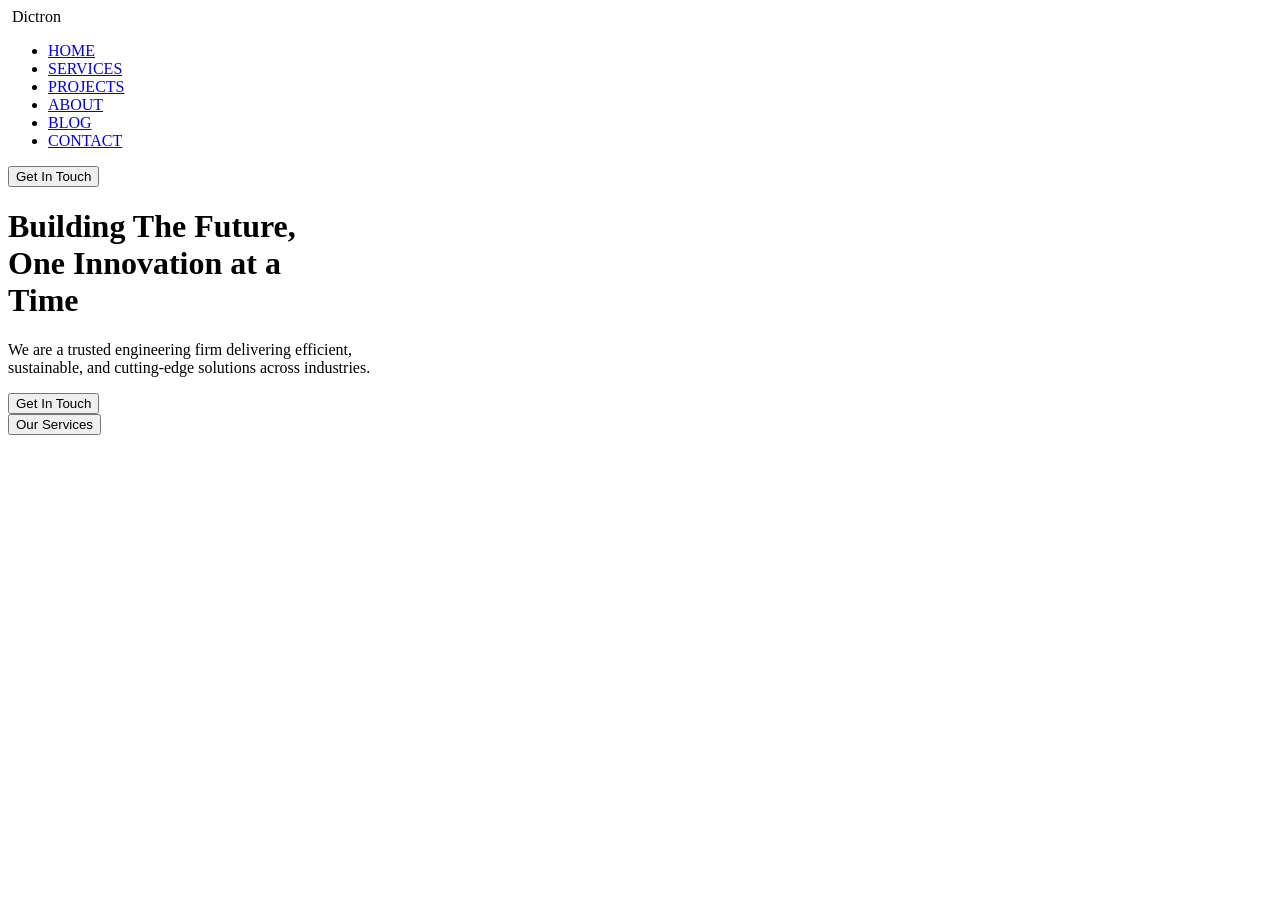
==== home.html @ 35e8b162 "Add files via upload" ====
<!DOCTYPE html>
<html lang="en">
<head>
    <meta charset="UTF-8">
    <meta name="viewport" content="width=device-width, initial-scale=1.0">
    <title>Dictron Constructors</title>
    <link rel="stylesheet" href="style.css">
</head>
<body class="homepage">
    <header>
        <div class="logo">
            <img src="" alt="">
            Dictron
        </div>
        <nav class="navlinks">
            <ul>
                <li><a href="home.html">HOME</a></li>
                <li><a href="services.html">SERVICES</a></li>
                <li><a href="projects.html">PROJECTS</a></li>
                <li><a href="about.html">ABOUT</a></li>
                <li><a href="blog.html">BLOG</a></li>
                <li><a href="contact.html">CONTACT</a></li>
            </ul>
        </nav>
        <button>Get In Touch</button>
    </header>
    <main>
        <h1 class="building">
            Building The Future,
            <br>
            One Innovation at a
            <br>
            Time
        </h1>
        <p class="sustainable">
            We are a trusted engineering firm delivering efficient,
            <br>
            sustainable, and cutting-edge solutions across industries.
        <div class="button">
            <div class="button1">
                <button class="get"> Get In Touch</button>
            </div>
            <div class="button2">
                <button class="our">Our Services</button>
            </div>
        </div>
        </p>
    </main>
</body>

</html>
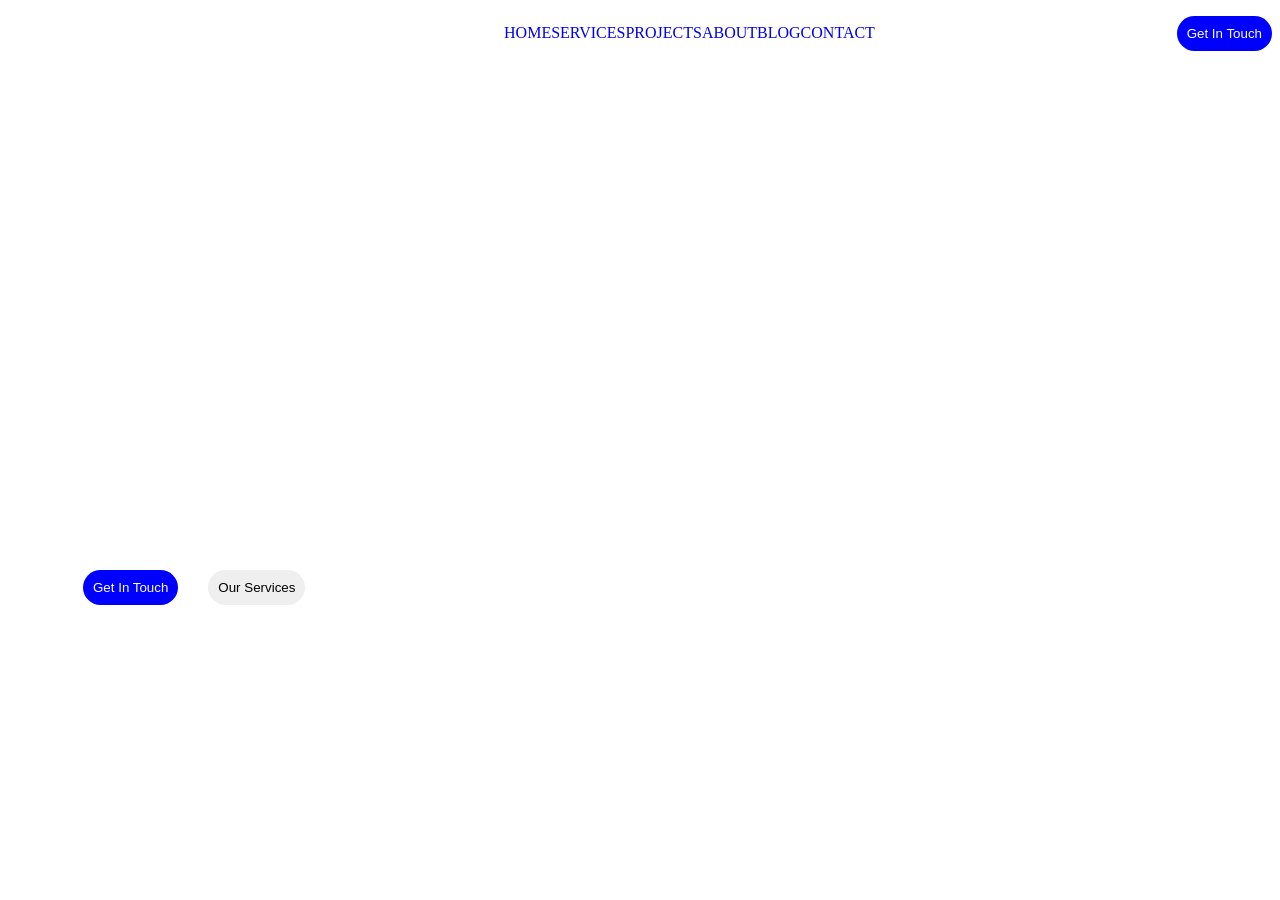
==== commit 95d7b02d: "Fix HTML structure and add homepage div" ====
--- a/home.html
+++ b/home.html
@@ -6,7 +6,9 @@
     <title>Dictron Constructors</title>
     <link rel="stylesheet" href="style.css">
 </head>
-<body class="homepage">
+<body>
+    <!--kingsley's Work-->
+    <div class="homepage">
     <header>
         <div class="logo">
             <img src="" alt="">
@@ -46,6 +48,8 @@
         </div>
         </p>
     </main>
+    </div>
 </body>
 
-</html>+
+</html>
--- a/style.css
+++ b/style.css
@@ -0,0 +1,64 @@
+.homepage {
+    background-image: url(homepageimage.jpg);
+    background-size: cover;
+}
+
+header {
+    display: flex;
+    justify-content: space-between;
+    align-items: center;
+}
+
+ul {
+    display: flex;
+}
+
+li {
+    display: flex;
+}
+
+a {
+    text-decoration: none;
+}
+header button{
+    border-radius: 60px;
+    border: none;
+    padding: 10px;
+    color: white;
+    background-color: blue;
+}
+.building{
+    color: white;
+    padding-top: 100px;
+    padding-left: 60px;
+    font-size:70px;
+}
+.sustainable{
+    color: white;
+    padding-left: 75px;
+    font-size:x-large;
+}
+.button{
+    display: flex;
+    padding-left: 75px;
+}
+main button{
+    border-radius: 60px;
+    padding: 10px;
+    border: none;
+}
+.button1{
+    padding-right: 30px;
+}
+.get{
+    color: white;
+    background-color: blue;
+}
+.our{
+    color:black;
+}
+.logo{
+    padding-left: 75px;
+    color: white;
+    font-size: x-large;
+}
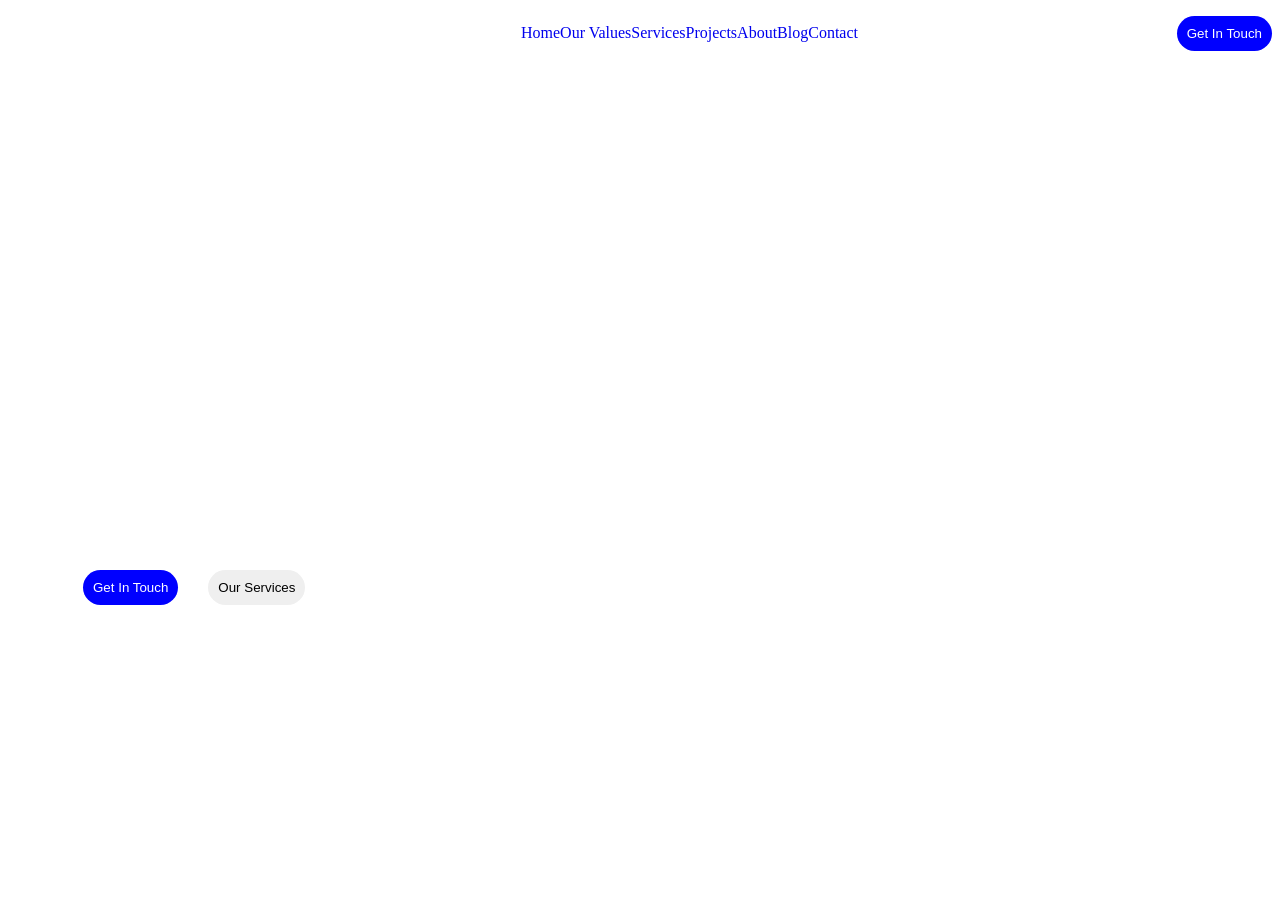
==== commit 0eae567f: "Add files via upload" ====
--- a/home.html
+++ b/home.html
@@ -7,7 +7,7 @@
     <link rel="stylesheet" href="style.css">
 </head>
 <body>
-    <!--kingsley's Work-->
+    <!--kingsley's part-->
     <div class="homepage">
     <header>
         <div class="logo">
@@ -16,12 +16,13 @@
         </div>
         <nav class="navlinks">
             <ul>
-                <li><a href="home.html">HOME</a></li>
-                <li><a href="services.html">SERVICES</a></li>
-                <li><a href="projects.html">PROJECTS</a></li>
-                <li><a href="about.html">ABOUT</a></li>
-                <li><a href="blog.html">BLOG</a></li>
-                <li><a href="contact.html">CONTACT</a></li>
+                <li><a href="home.html">Home</a></li>
+                <li><a href="values.html">Our Values</a></li>
+                <li><a href="services.html">Services</a></li>
+                <li><a href="projects.html">Projects</a></li>
+                <li><a href="about.html">About</a></li>
+                <li><a href="blog.html">Blog</a></li>
+                <li><a href="contact.html">Contact<a></li>
             </ul>
         </nav>
         <button>Get In Touch</button>
@@ -51,5 +52,4 @@
     </div>
 </body>
 
-
-</html>
+</html>
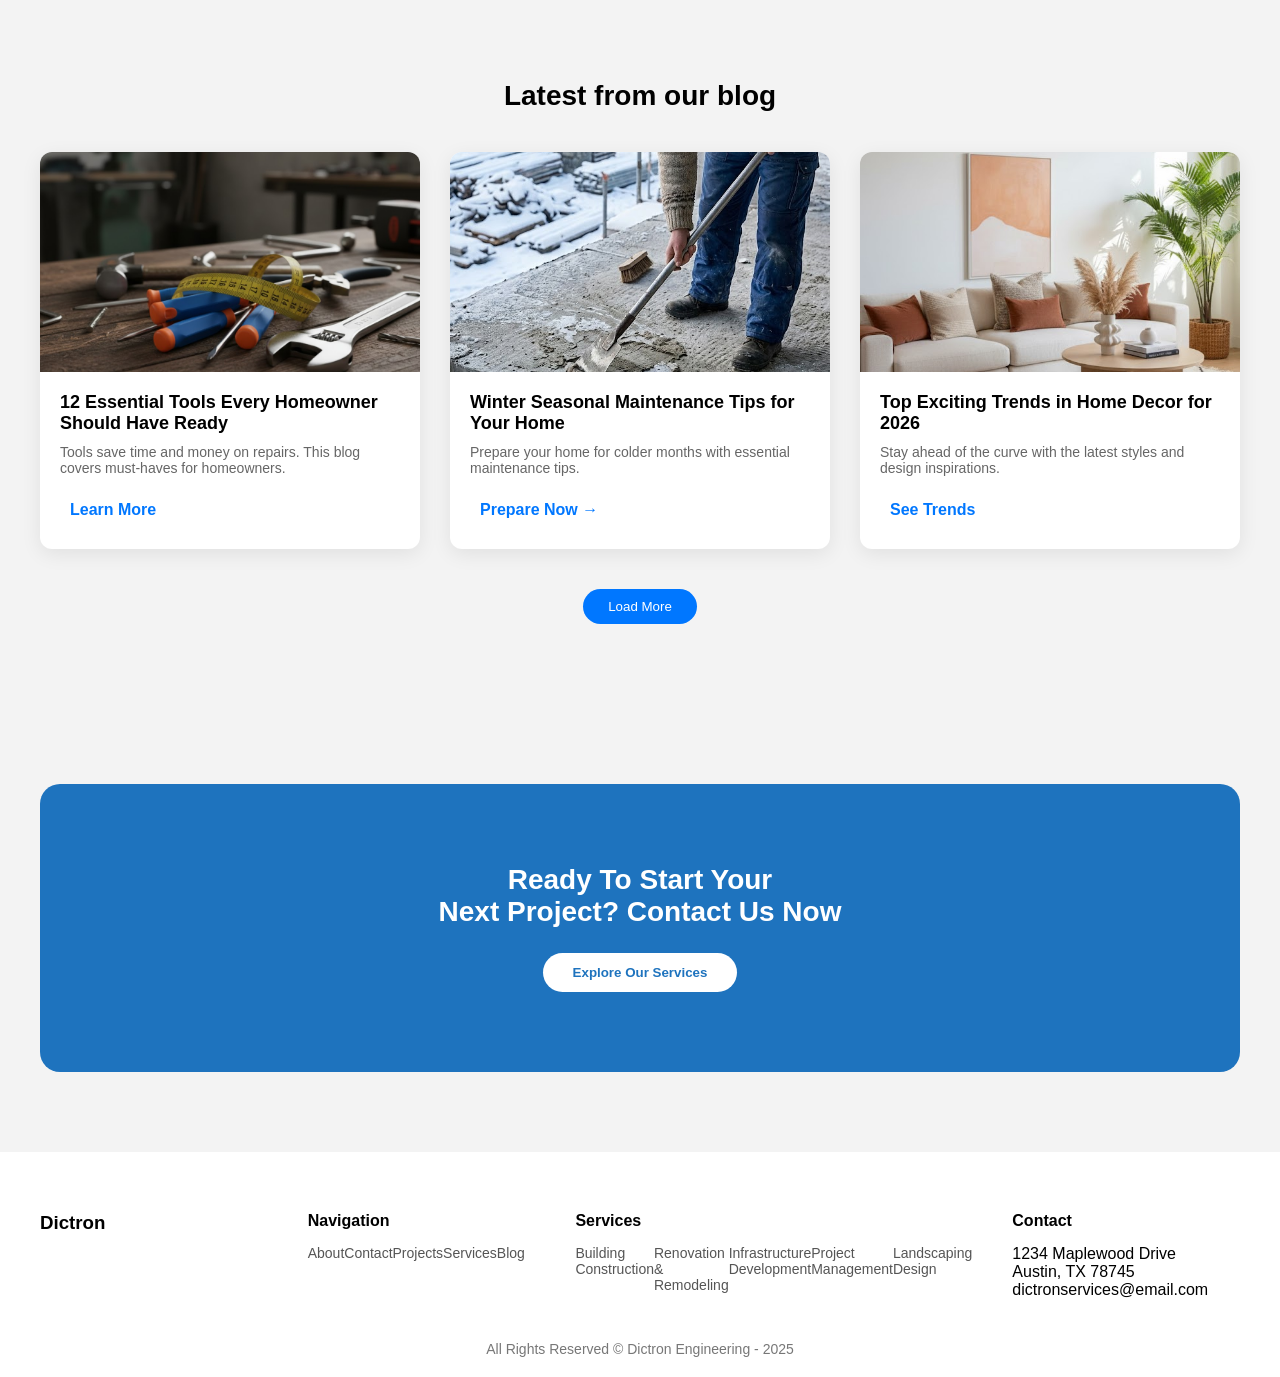
==== commit 091253ef: "ko" ====
--- a/home.html
+++ b/home.html
@@ -1,55 +1,108 @@
 <!DOCTYPE html>
 <html lang="en">
 <head>
-    <meta charset="UTF-8">
-    <meta name="viewport" content="width=device-width, initial-scale=1.0">
-    <title>Dictron Constructors</title>
-    <link rel="stylesheet" href="style.css">
+<meta charset="UTF-8">
+<meta name="viewport" content="width=device-width, initial-scale=1.0">
+<title>Blog & Footer Section</title>
+<link rel="stylesheet" href="style.css">
 </head>
 <body>
-    <!--kingsley's part-->
-    <div class="homepage">
-    <header>
-        <div class="logo">
-            <img src="" alt="">
-            Dictron
-        </div>
-        <nav class="navlinks">
-            <ul>
-                <li><a href="home.html">Home</a></li>
-                <li><a href="values.html">Our Values</a></li>
-                <li><a href="services.html">Services</a></li>
-                <li><a href="projects.html">Projects</a></li>
-                <li><a href="about.html">About</a></li>
-                <li><a href="blog.html">Blog</a></li>
-                <li><a href="contact.html">Contact<a></li>
-            </ul>
-        </nav>
-        <button>Get In Touch</button>
-    </header>
-    <main>
-        <h1 class="building">
-            Building The Future,
-            <br>
-            One Innovation at a
-            <br>
-            Time
-        </h1>
-        <p class="sustainable">
-            We are a trusted engineering firm delivering efficient,
-            <br>
-            sustainable, and cutting-edge solutions across industries.
-        <div class="button">
-            <div class="button1">
-                <button class="get"> Get In Touch</button>
-            </div>
-            <div class="button2">
-                <button class="our">Our Services</button>
-            </div>
-        </div>
-        </p>
-    </main>
+
+<section class="blog-section">
+  <h2>Latest from our blog</h2>
+
+  <div class="blog-container">
+
+    <div class="card">
+      <div class="card-img">
+        <img src="tools.jpg" alt="">
+      </div>
+      <div class="card-content">
+        <h3>12 Essential Tools Every Homeowner Should Have Ready</h3>
+        <p>Tools save time and money on repairs. This blog covers must-haves for homeowners.</p>
+        <a href="#">Learn More </a>
+      </div>
     </div>
+
+    <div class="card">
+      <div class="card-img">
+        <img src="winter.jpg" alt="">
+      </div>
+      <div class="card-content">
+        <h3>Winter Seasonal Maintenance Tips for Your Home</h3>
+        <p>Prepare your home for colder months with essential maintenance tips.</p>
+        <a href="#">Prepare Now →</a>
+      </div>
+    </div>
+
+    <div class="card">
+      <div class="card-img">
+        <img src="decor.jpg" alt="">
+      </div>
+      <div class="card-content">
+        <h3>Top Exciting Trends in Home Decor for 2026</h3>
+        <p>Stay ahead of the curve with the latest styles and design inspirations.</p>
+        <a href="#">See Trends </a>
+      </div>
+    </div>
+
+  </div>
+
+  <button class="load-btn">Load More</button>
+</section>
+
+
+<!-- CTA SECTION -->
+<section class="cta">
+  <div class="cta-content">
+    <h2>Ready To Start Your<br>Next Project? Contact Us Now</h2>
+    <button>Explore Our Services</button>
+  </div>
+</section>
+
+
+<!-- FOOTER -->
+<footer>
+  <div class="footer-container">
+
+    <div class="footer-logo">
+      <h3>Dictron</h3>
+    </div>
+
+    <div class="footer-col">
+      <h4>Navigation</h4>
+      <ul>
+        <li>About</li>
+        <li>Contact</li>
+        <li>Projects</li>
+        <li>Services</li>
+        <li>Blog</li>
+      </ul>
+    </div>
+
+    <div class="footer-col">
+      <h4>Services</h4>
+      <ul>
+        <li>Building Construction</li>
+        <li>Renovation & Remodeling</li>
+        <li>Infrastructure Development</li>
+        <li>Project Management</li>
+        <li>Landscaping Design</li>
+      </ul>
+    </div>
+
+    <div class="footer-col">
+      <h4>Contact</h4>
+      <p>1234 Maplewood Drive<br>Austin, TX 78745</p>
+      <p>dictronservices@email.com</p>
+    </div>
+
+  </div>
+
+  <div class="footer-bottom">
+    <p>All Rights Reserved © Dictron Engineering - 2025</p>
+  </div>
+</footer>
+
 </body>
-
 </html>
--- a/style.css
+++ b/style.css
@@ -1,5 +1,5 @@
 .homepage {
-    background-image: url(homepageimage.jpg);
+    background-image: url(back.jpg);
     background-size: cover;
 }
 
@@ -19,6 +19,15 @@
 
 a {
     text-decoration: none;
+    display: flex;
+padding: 10px;
+color: white;
+}
+a:hover{
+    color: black;
+    transform: translateX(8px);
+    transform: translateY(-8px);
+    transition: 0.5s;
 }
 header button{
     border-radius: 60px;
@@ -27,11 +36,18 @@
     color: white;
     background-color: blue;
 }
+header button:hover{
+      background-color:darkblue;
+    transform: translateX(-10px);
+    transform: translateY(-10px);
+    box-shadow:lightblue 3px 3px;
+    transition: 0.5s
+}
 .building{
     color: white;
     padding-top: 100px;
     padding-left: 60px;
-    font-size:70px;
+    font-size:60px;
 }
 .sustainable{
     color: white;
@@ -42,6 +58,12 @@
     display: flex;
     padding-left: 75px;
 }
+.button :hover{
+    transform: translateX(4px);
+    transform: translateY(-4px);
+    color: lightblue;
+    transition: 0.5s;
+}
 main button{
     border-radius: 60px;
     padding: 10px;
@@ -61,4 +83,263 @@
     padding-left: 75px;
     color: white;
     font-size: x-large;
+}
+.hhh{
+    display: flex;
+    justify-content: space-around; 
+    gap: 1em;
+    padding:20px;
+}
+.reliability{
+    border:none;
+    background-color:grey;
+    border-radius: 10px;
+    padding: 10px;
+}
+.quality{
+    border:none;
+    background-color:grey;
+    border-radius: 10px;
+    padding: 10px; 
+}
+.fair{
+  border:none;
+    background-color:grey;
+    border-radius: 10px;
+    padding: 10px   
+}
+.value-page{
+    background-color: rgb(189, 189, 175);
+}
+.middle{
+    display: flex;
+    gap: 30px;
+}
+.twoguys img{
+    border-radius: 29px;
+    height:50%;
+    width: 100%;
+}
+.end{
+    display: flex;
+    justify-content: space-around;
+    margin-top: -450px;
+}
+.statistics{
+    display: flex;
+    justify-content: space-between;
+gap: 1em;
+}
+.s1{
+   border:none;
+    background-color:grey;
+    border-radius: 10px;
+    padding: 10px; 
+    height: 60%; 
+}
+.s2{
+   border:none;
+    background-color:grey;
+    border-radius: 10px;
+    padding: 10px;
+    height: 60%;  
+}
+.s3{
+    border:none;
+    background-color:grey;
+    border-radius: 10px;
+    padding: 10px; 
+    height: 60%; 
+}
+.middle button{
+    border-radius: 60px;
+    padding: 10px;
+    width: 150px;
+    border: none;
+    margin-top: 50px;
+    background-color: blue;
+    font-weight: 900;
+
+}
+.middle button:hover{
+    background-color:darkblue;
+    transform: translateX(-10px);
+    transform: translateY(-10px);
+    box-shadow:lightblue 3px 3px;
+    transition: 0.5s;
+}
+
+* {
+  margin: 0;
+  padding: 0;
+  box-sizing: border-box;
+  font-family: sans-serif;
+}
+
+body {
+  background: #f3f3f3;
+}
+
+/* blog */
+.blog-section {
+  padding: 80px 20px;
+  text-align: center;
+}
+
+.blog-section h2 {
+  font-size: 28px;
+  margin-bottom: 40px;
+}
+
+.blog-container {
+  display: grid;
+  grid-template-columns: repeat(3, 1fr);
+  gap: 30px;
+  max-width: 1200px;
+  margin: auto;
+}
+
+.card {
+  background: white;
+  border-radius: 12px;
+  overflow: hidden;
+  box-shadow: 0 5px 20px rgba(0,0,0,0.08);
+  transition: 0.3s;
+}
+
+.card:hover {
+  transform: translateY(-5px);
+}
+
+.card-img {
+  width: 100%;
+  height: 220px;
+  overflow: hidden;
+}
+
+.card-img img {
+  width: 100%;
+  height: 100%;
+  object-fit: cover;   
+  display: block;
+}
+
+.card-content {
+  padding: 20px;
+  text-align: left;
+}
+
+.card-content h3 {
+  font-size: 18px;
+  margin-bottom: 10px;
+}
+
+.card-content p {
+  font-size: 14px;
+  margin-bottom: 15px;
+  color: #666;
+}
+
+.card-content a {
+  text-decoration: none;
+  font-weight: bold;
+  color: #0077ff;
+}
+
+.load-btn {
+  margin-top: 40px;
+  padding: 10px 25px;
+  border-radius: 20px;
+  border: none;
+  background: #0077ff;
+  color: white;
+  cursor: pointer;
+}
+
+/* cta */
+.cta {
+  margin: 80px auto;
+  max-width: 1200px;
+  background: #1e73be;
+  border-radius: 20px;
+  padding: 80px 20px;
+  text-align: center;
+  color: white;
+}
+
+.cta h2 {
+  font-size: 28px;
+  margin-bottom: 25px;
+}
+
+.cta button {
+  padding: 12px 30px;
+  border-radius: 25px;
+  border: none;
+  background: white;
+  color: #1e73be;
+  font-weight: bold;
+  cursor: pointer;
+}
+
+/* FOOTER */
+footer {
+  background: #fff;
+  padding: 60px 20px 20px;
+}
+
+.footer-container {
+  display: grid;
+  grid-template-columns: repeat(4, 1fr);
+  max-width: 1200px;
+  margin: auto;
+  gap: 40px;
+}
+
+.footer-col h4 {
+  margin-bottom: 15px;
+}
+
+.footer-col ul {
+  list-style: none;
+}
+
+.footer-col ul li {
+  margin-bottom: 8px;
+  color: #555;
+  font-size: 14px;
+}
+
+.footer-bottom {
+  text-align: center;
+  margin-top: 40px;
+  font-size: 14px;
+  color: #777;
+}
+
+/* response */
+
+@media (max-width: 1024px) {
+  .blog-container {
+    grid-template-columns: repeat(2, 1fr);
+  }
+
+  .footer-container {
+    grid-template-columns: repeat(2, 1fr);
+  }
+}
+
+@media (max-width: 768px) {
+  .blog-container {
+    grid-template-columns: 1fr;
+  }
+
+  .footer-container {
+    grid-template-columns: 1fr;
+    text-align: center;
+  }
+
+  .cta h2 {
+    font-size: 22px;
+  }
 }
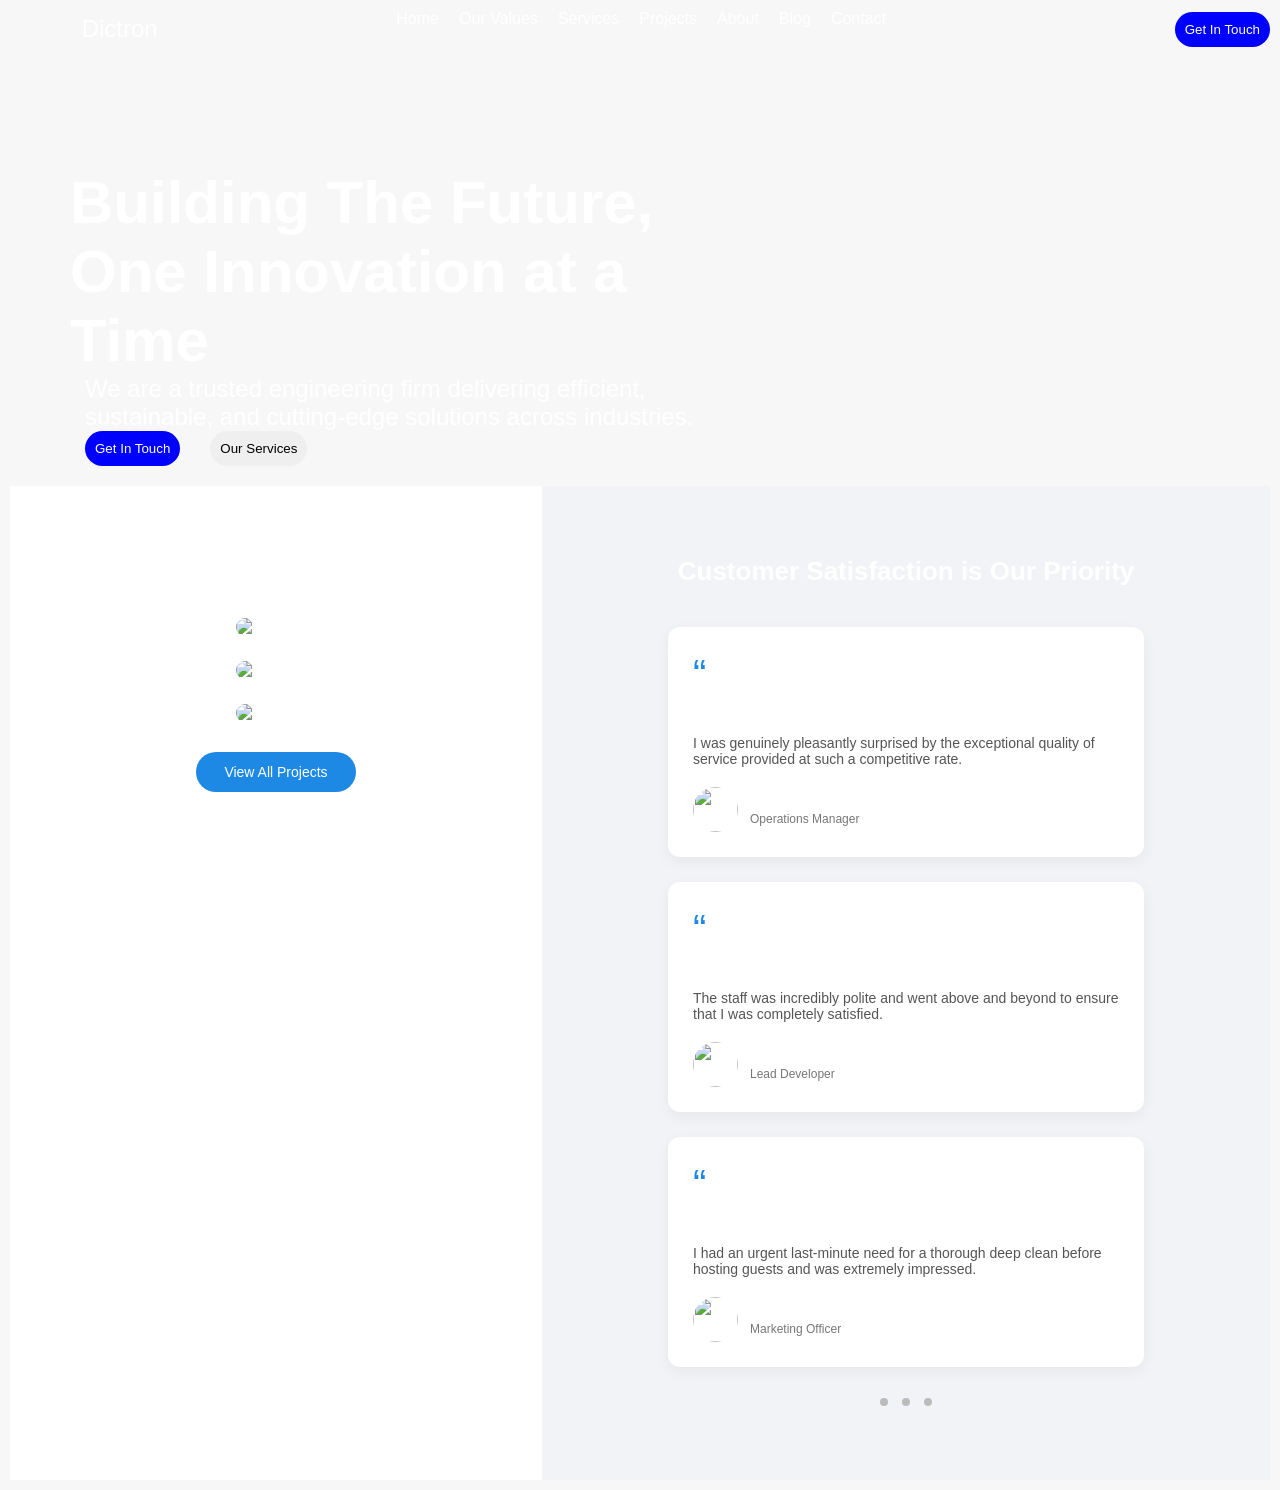
==== commit 6016cd25: "First commit" ====
--- a/home.html
+++ b/home.html
@@ -1,108 +1,149 @@
 <!DOCTYPE html>
 <html lang="en">
 <head>
-<meta charset="UTF-8">
-<meta name="viewport" content="width=device-width, initial-scale=1.0">
-<title>Blog & Footer Section</title>
-<link rel="stylesheet" href="style.css">
+    <meta charset="UTF-8">
+    <meta name="viewport" content="width=device-width, initial-scale=1.0">
+    <title>Dictron Constructors</title>
+    <link rel="stylesheet" href="style.css">
+</head>
+<body>
+    <!--kingsley's part-->
+    <div class="homepage">
+    <header>
+        <div class="logo">
+            <img src="" alt="">
+            Dictron
+        </div>
+        <nav class="navlinks">
+            <ul>
+                <li><a href="home.html">Home</a></li>
+                <li><a href="values.html">Our Values</a></li>
+                <li><a href="services.html">Services</a></li>
+                <li><a href="projects.html">Projects</a></li>
+                <li><a href="about.html">About</a></li>
+                <li><a href="blog.html">Blog</a></li>
+                <li><a href="contact.html">Contact<a></li>
+            </ul>
+        </nav>
+        <button>Get In Touch</button>
+    </header>
+    <main>
+        <h1 class="building">
+            Building The Future,
+            <br>
+            One Innovation at a
+            <br>
+            Time
+        </h1>
+        <p class="sustainable">
+            We are a trusted engineering firm delivering efficient,
+            <br>
+            sustainable, and cutting-edge solutions across industries.
+        <div class="button">
+            <div class="button1">
+                <button class="get"> Get In Touch</button>
+            </div>
+            <div class="button2">
+                <button class="our">Our Services</button>
+            </div>
+        </div>
+        </p>
+    </main>
+    </div>
+    <!DOCTYPE html>
+<html lang="en">
+<head>
+  <meta charset="UTF-8" />
+  <meta name="viewport" content="width=device-width, initial-scale=1.0" />
+  <title>Project Portfolio</title>
+  <link rel="stylesheet" href="style.css" />
 </head>
 <body>
 
-<section class="blog-section">
-  <h2>Latest from our blog</h2>
+  <!-- Portfolio Section -->
+  <section class="portfolio">
+    <h2>Our Project Portfolio</h2>
 
-  <div class="blog-container">
+    <div class="portfolio-grid">
+      <div class="project-card">
+        <img src="https://images.unsplash.com/photo-1502005229762-cf1b2da7c5d6" alt="Project 1">
+      </div>
 
-    <div class="card">
-      <div class="card-img">
-        <img src="tools.jpg" alt="">
+      <div class="project-card">
+        <img src="https://images.unsplash.com/photo-1494526585095-c41746248156" alt="Project 2">
       </div>
-      <div class="card-content">
-        <h3>12 Essential Tools Every Homeowner Should Have Ready</h3>
-        <p>Tools save time and money on repairs. This blog covers must-haves for homeowners.</p>
-        <a href="#">Learn More </a>
+
+      <div class="project-card">
+        <img src="https://images.unsplash.com/photo-1501594907352-04cda38ebc29" alt="Project 3">
       </div>
     </div>
 
-    <div class="card">
-      <div class="card-img">
-        <img src="winter.jpg" alt="">
+    <div class="center-btn">
+      <button class="btn">View All Projects</button>
+    </div>
+  </section>
+
+
+  <!-- Testimonial Section -->
+  <section class="testimonials">
+    <h2>Customer Satisfaction is Our Priority</h2>
+
+    <div class="testimonial-grid">
+
+      <div class="testimonial-card">
+        <div class="quote">“</div>
+        <h4>Great value for money!</h4>
+        <p>I was genuinely pleasantly surprised by the exceptional quality of service provided at such a competitive rate.</p>
+
+        <div class="client">
+          <img src="https://randomuser.me/api/portraits/women/44.jpg" alt="">
+          <div>
+            <strong>Slinky Trevor</strong>
+            <span>Operations Manager</span>
+          </div>
+        </div>
       </div>
-      <div class="card-content">
-        <h3>Winter Seasonal Maintenance Tips for Your Home</h3>
-        <p>Prepare your home for colder months with essential maintenance tips.</p>
-        <a href="#">Prepare Now →</a>
+
+      <div class="testimonial-card">
+        <div class="quote">“</div>
+        <h4>Reliable and efficient!</h4>
+        <p>The staff was incredibly polite and went above and beyond to ensure that I was completely satisfied.</p>
+
+        <div class="client">
+          <img src="https://randomuser.me/api/portraits/men/32.jpg" alt="">
+          <div>
+            <strong>Adriano Wafula</strong>
+            <span>Lead Developer</span>
+          </div>
+        </div>
       </div>
+
+      <div class="testimonial-card">
+        <div class="quote">“</div>
+        <h4>Exceptional customer service!</h4>
+        <p>I had an urgent last-minute need for a thorough deep clean before hosting guests and was extremely impressed.</p>
+
+        <div class="client">
+          <img src="https://randomuser.me/api/portraits/women/68.jpg" alt="">
+          <div>
+            <strong>Isaiah Mwathime</strong>
+            <span>Marketing Officer</span>
+          </div>
+        </div>
+      </div>
+
     </div>
 
-    <div class="card">
-      <div class="card-img">
-        <img src="decor.jpg" alt="">
-      </div>
-      <div class="card-content">
-        <h3>Top Exciting Trends in Home Decor for 2026</h3>
-        <p>Stay ahead of the curve with the latest styles and design inspirations.</p>
-        <a href="#">See Trends </a>
-      </div>
+    <div class="dots">
+      <span></span>
+      <span></span>
+      <span></span>
     </div>
 
-  </div>
-
-  <button class="load-btn">Load More</button>
-</section>
-
-
-<!-- CTA SECTION -->
-<section class="cta">
-  <div class="cta-content">
-    <h2>Ready To Start Your<br>Next Project? Contact Us Now</h2>
-    <button>Explore Our Services</button>
-  </div>
-</section>
-
-
-<!-- FOOTER -->
-<footer>
-  <div class="footer-container">
-
-    <div class="footer-logo">
-      <h3>Dictron</h3>
-    </div>
-
-    <div class="footer-col">
-      <h4>Navigation</h4>
-      <ul>
-        <li>About</li>
-        <li>Contact</li>
-        <li>Projects</li>
-        <li>Services</li>
-        <li>Blog</li>
-      </ul>
-    </div>
-
-    <div class="footer-col">
-      <h4>Services</h4>
-      <ul>
-        <li>Building Construction</li>
-        <li>Renovation & Remodeling</li>
-        <li>Infrastructure Development</li>
-        <li>Project Management</li>
-        <li>Landscaping Design</li>
-      </ul>
-    </div>
-
-    <div class="footer-col">
-      <h4>Contact</h4>
-      <p>1234 Maplewood Drive<br>Austin, TX 78745</p>
-      <p>dictronservices@email.com</p>
-    </div>
-
-  </div>
-
-  <div class="footer-bottom">
-    <p>All Rights Reserved © Dictron Engineering - 2025</p>
-  </div>
-</footer>
+  </section>
 
 </body>
+</html>
+</body>
+
 </html>
--- a/style.css
+++ b/style.css
@@ -168,178 +168,141 @@
     box-shadow:lightblue 3px 3px;
     transition: 0.5s;
 }
-
 * {
   margin: 0;
   padding: 0;
   box-sizing: border-box;
-  font-family: sans-serif;
+  font-family: "Segoe UI", sans-serif;
 }
 
 body {
-  background: #f3f3f3;
-}
-
-/* blog */
-.blog-section {
-  padding: 80px 20px;
+  background: #f7f7f7;
+  color: #222;
+}
+
+.portfolio {
   text-align: center;
-}
-
-.blog-section h2 {
+  padding: 60px 10%;
+  background: #ffffff;
+}
+
+.portfolio h2 {
   font-size: 28px;
   margin-bottom: 40px;
 }
-
-.blog-container {
+.project-card img {
+  width: 100%;
+  border-radius: 12px;
+  height: 250px;
+  object-fit: cover;
+  transition: transform 0.4s ease;
+}
+.portfolio-grid {
   display: grid;
-  grid-template-columns: repeat(3, 1fr);
-  gap: 30px;
-  max-width: 1200px;
-  margin: auto;
-}
-
-.card {
+  grid-template-columns: repeat(auto-fit, minmax(280px, 1fr));
+  gap: 25px;
+}
+
+
+
+.project-card img:hover {
+  transform: scale(1.05);
+}
+
+.center-btn {
+  margin-top: 30px;
+}
+
+
+
+.btn:hover {
+  background: #1565c0;
+}
+
+
+.testimonials {
+  background: #f1f3f6;
+  padding: 70px 10%;
+  text-align: center;
+}
+.btn {
+  padding: 12px 28px;
+  border: none;
+  background: #1e88e5;
+  color: white;
+  border-radius: 25px;
+  cursor: pointer;
+  font-size: 14px;
+  transition: 0.3s ease;
+}
+.testimonials h2 {
+  font-size: 26px;
+  margin-bottom: 40px;
+}
+
+.testimonial-grid {
+  display: grid;
+  grid-template-columns: repeat(auto-fit, minmax(280px, 1fr));
+  gap: 25px;
+}
+
+
+
+.testimonial-card:hover {
+  transform: translateY(-5px);
+}
+
+.quote {
+  font-size: 40px;
+  color: #1e88e5;
+  margin-bottom: 10px;
+}
+.testimonial-card {
   background: white;
+  padding: 25px;
   border-radius: 12px;
-  overflow: hidden;
-  box-shadow: 0 5px 20px rgba(0,0,0,0.08);
-  transition: 0.3s;
-}
-
-.card:hover {
-  transform: translateY(-5px);
-}
-
-.card-img {
-  width: 100%;
-  height: 220px;
-  overflow: hidden;
-}
-
-.card-img img {
-  width: 100%;
-  height: 100%;
-  object-fit: cover;   
+  text-align: left;
+  box-shadow: 0 5px 15px rgba(0,0,0,0.05);
+  transition: 0.3s ease;
+}
+.testimonial-card h4 {
+  margin-bottom: 10px;
+}
+
+.testimonial-card p {
+  font-size: 14px;
+  color: #555;
+  margin-bottom: 20px;
+}
+
+.client {
+  display: flex;
+  align-items: center;
+  gap: 12px;
+}
+
+
+
+.client span {
+  font-size: 12px;
+  color: #777;
   display: block;
 }
-
-.card-content {
-  padding: 20px;
-  text-align: left;
-}
-
-.card-content h3 {
-  font-size: 18px;
-  margin-bottom: 10px;
-}
-
-.card-content p {
-  font-size: 14px;
-  margin-bottom: 15px;
-  color: #666;
-}
-
-.card-content a {
-  text-decoration: none;
-  font-weight: bold;
-  color: #0077ff;
-}
-
-.load-btn {
-  margin-top: 40px;
-  padding: 10px 25px;
-  border-radius: 20px;
-  border: none;
-  background: #0077ff;
-  color: white;
-  cursor: pointer;
-}
-
-/* cta */
-.cta {
-  margin: 80px auto;
-  max-width: 1200px;
-  background: #1e73be;
-  border-radius: 20px;
-  padding: 80px 20px;
-  text-align: center;
-  color: white;
-}
-
-.cta h2 {
-  font-size: 28px;
-  margin-bottom: 25px;
-}
-
-.cta button {
-  padding: 12px 30px;
-  border-radius: 25px;
-  border: none;
-  background: white;
-  color: #1e73be;
-  font-weight: bold;
-  cursor: pointer;
-}
-
-/* FOOTER */
-footer {
-  background: #fff;
-  padding: 60px 20px 20px;
-}
-
-.footer-container {
-  display: grid;
-  grid-template-columns: repeat(4, 1fr);
-  max-width: 1200px;
-  margin: auto;
-  gap: 40px;
-}
-
-.footer-col h4 {
-  margin-bottom: 15px;
-}
-
-.footer-col ul {
-  list-style: none;
-}
-
-.footer-col ul li {
-  margin-bottom: 8px;
-  color: #555;
-  font-size: 14px;
-}
-
-.footer-bottom {
-  text-align: center;
-  margin-top: 40px;
-  font-size: 14px;
-  color: #777;
-}
-
-/* response */
-
-@media (max-width: 1024px) {
-  .blog-container {
-    grid-template-columns: repeat(2, 1fr);
-  }
-
-  .footer-container {
-    grid-template-columns: repeat(2, 1fr);
-  }
-}
-
-@media (max-width: 768px) {
-  .blog-container {
-    grid-template-columns: 1fr;
-  }
-
-  .footer-container {
-    grid-template-columns: 1fr;
-    text-align: center;
-  }
-
-  .cta h2 {
-    font-size: 22px;
-  }
+.client img {
+  width: 45px;
+  height: 45px;
+  border-radius: 50%;
+  object-fit: cover;
+}
+.dots {
+  margin-top: 25px;
+}
+
+.dots span {
+  display: inline-block;
+  width: 8px;
+  height: 8px;
+  background: #bbb;
+  border-radius: 50%;
+  margin: 0 5px;
 }
--- a/style.css
+++ b/style.css
@@ -168,178 +168,141 @@
     box-shadow:lightblue 3px 3px;
     transition: 0.5s;
 }
-
 * {
   margin: 0;
   padding: 0;
   box-sizing: border-box;
-  font-family: sans-serif;
+  font-family: "Segoe UI", sans-serif;
 }
 
 body {
-  background: #f3f3f3;
-}
-
-/* blog */
-.blog-section {
-  padding: 80px 20px;
+  background: #f7f7f7;
+  color: #222;
+}
+
+.portfolio {
   text-align: center;
-}
-
-.blog-section h2 {
+  padding: 60px 10%;
+  background: #ffffff;
+}
+
+.portfolio h2 {
   font-size: 28px;
   margin-bottom: 40px;
 }
-
-.blog-container {
+.project-card img {
+  width: 100%;
+  border-radius: 12px;
+  height: 250px;
+  object-fit: cover;
+  transition: transform 0.4s ease;
+}
+.portfolio-grid {
   display: grid;
-  grid-template-columns: repeat(3, 1fr);
-  gap: 30px;
-  max-width: 1200px;
-  margin: auto;
-}
-
-.card {
+  grid-template-columns: repeat(auto-fit, minmax(280px, 1fr));
+  gap: 25px;
+}
+
+
+
+.project-card img:hover {
+  transform: scale(1.05);
+}
+
+.center-btn {
+  margin-top: 30px;
+}
+
+
+
+.btn:hover {
+  background: #1565c0;
+}
+
+
+.testimonials {
+  background: #f1f3f6;
+  padding: 70px 10%;
+  text-align: center;
+}
+.btn {
+  padding: 12px 28px;
+  border: none;
+  background: #1e88e5;
+  color: white;
+  border-radius: 25px;
+  cursor: pointer;
+  font-size: 14px;
+  transition: 0.3s ease;
+}
+.testimonials h2 {
+  font-size: 26px;
+  margin-bottom: 40px;
+}
+
+.testimonial-grid {
+  display: grid;
+  grid-template-columns: repeat(auto-fit, minmax(280px, 1fr));
+  gap: 25px;
+}
+
+
+
+.testimonial-card:hover {
+  transform: translateY(-5px);
+}
+
+.quote {
+  font-size: 40px;
+  color: #1e88e5;
+  margin-bottom: 10px;
+}
+.testimonial-card {
   background: white;
+  padding: 25px;
   border-radius: 12px;
-  overflow: hidden;
-  box-shadow: 0 5px 20px rgba(0,0,0,0.08);
-  transition: 0.3s;
-}
-
-.card:hover {
-  transform: translateY(-5px);
-}
-
-.card-img {
-  width: 100%;
-  height: 220px;
-  overflow: hidden;
-}
-
-.card-img img {
-  width: 100%;
-  height: 100%;
-  object-fit: cover;   
+  text-align: left;
+  box-shadow: 0 5px 15px rgba(0,0,0,0.05);
+  transition: 0.3s ease;
+}
+.testimonial-card h4 {
+  margin-bottom: 10px;
+}
+
+.testimonial-card p {
+  font-size: 14px;
+  color: #555;
+  margin-bottom: 20px;
+}
+
+.client {
+  display: flex;
+  align-items: center;
+  gap: 12px;
+}
+
+
+
+.client span {
+  font-size: 12px;
+  color: #777;
   display: block;
 }
-
-.card-content {
-  padding: 20px;
-  text-align: left;
-}
-
-.card-content h3 {
-  font-size: 18px;
-  margin-bottom: 10px;
-}
-
-.card-content p {
-  font-size: 14px;
-  margin-bottom: 15px;
-  color: #666;
-}
-
-.card-content a {
-  text-decoration: none;
-  font-weight: bold;
-  color: #0077ff;
-}
-
-.load-btn {
-  margin-top: 40px;
-  padding: 10px 25px;
-  border-radius: 20px;
-  border: none;
-  background: #0077ff;
-  color: white;
-  cursor: pointer;
-}
-
-/* cta */
-.cta {
-  margin: 80px auto;
-  max-width: 1200px;
-  background: #1e73be;
-  border-radius: 20px;
-  padding: 80px 20px;
-  text-align: center;
-  color: white;
-}
-
-.cta h2 {
-  font-size: 28px;
-  margin-bottom: 25px;
-}
-
-.cta button {
-  padding: 12px 30px;
-  border-radius: 25px;
-  border: none;
-  background: white;
-  color: #1e73be;
-  font-weight: bold;
-  cursor: pointer;
-}
-
-/* FOOTER */
-footer {
-  background: #fff;
-  padding: 60px 20px 20px;
-}
-
-.footer-container {
-  display: grid;
-  grid-template-columns: repeat(4, 1fr);
-  max-width: 1200px;
-  margin: auto;
-  gap: 40px;
-}
-
-.footer-col h4 {
-  margin-bottom: 15px;
-}
-
-.footer-col ul {
-  list-style: none;
-}
-
-.footer-col ul li {
-  margin-bottom: 8px;
-  color: #555;
-  font-size: 14px;
-}
-
-.footer-bottom {
-  text-align: center;
-  margin-top: 40px;
-  font-size: 14px;
-  color: #777;
-}
-
-/* response */
-
-@media (max-width: 1024px) {
-  .blog-container {
-    grid-template-columns: repeat(2, 1fr);
-  }
-
-  .footer-container {
-    grid-template-columns: repeat(2, 1fr);
-  }
-}
-
-@media (max-width: 768px) {
-  .blog-container {
-    grid-template-columns: 1fr;
-  }
-
-  .footer-container {
-    grid-template-columns: 1fr;
-    text-align: center;
-  }
-
-  .cta h2 {
-    font-size: 22px;
-  }
+.client img {
+  width: 45px;
+  height: 45px;
+  border-radius: 50%;
+  object-fit: cover;
+}
+.dots {
+  margin-top: 25px;
+}
+
+.dots span {
+  display: inline-block;
+  width: 8px;
+  height: 8px;
+  background: #bbb;
+  border-radius: 50%;
+  margin: 0 5px;
 }
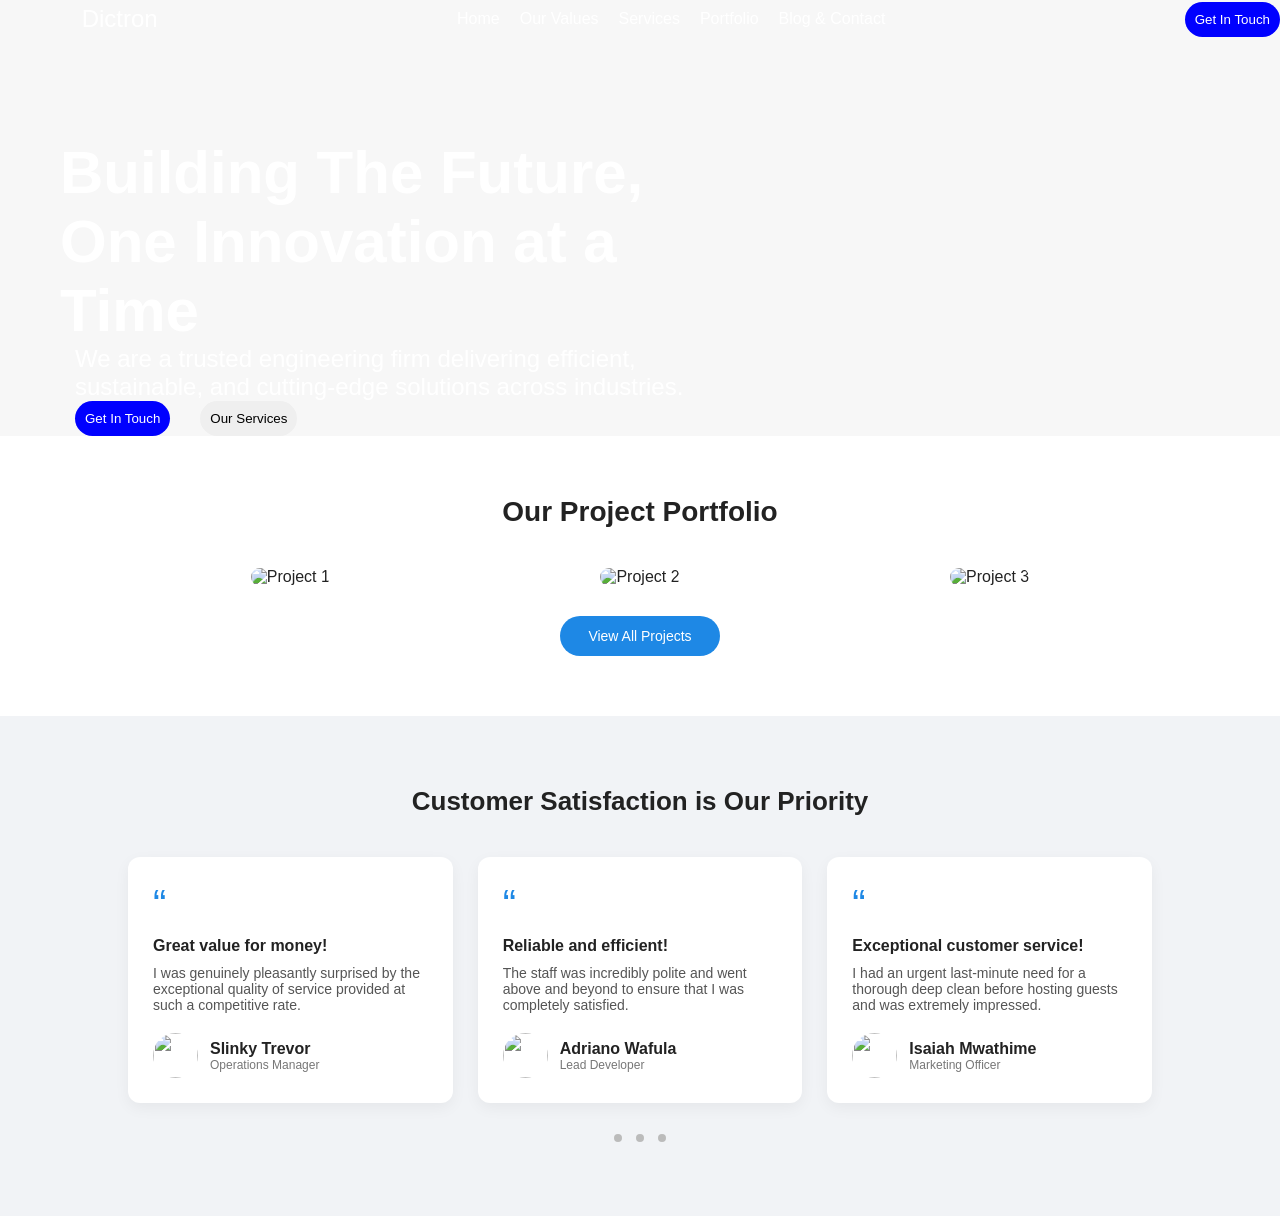
==== commit 1054725e: "Refactor home.html structure and sections" ====
--- a/home.html
+++ b/home.html
@@ -8,6 +8,7 @@
 </head>
 <body>
     <!--kingsley's part-->
+    <section id="Home">
     <div class="homepage">
     <header>
         <div class="logo">
@@ -19,10 +20,8 @@
                 <li><a href="home.html">Home</a></li>
                 <li><a href="values.html">Our Values</a></li>
                 <li><a href="services.html">Services</a></li>
-                <li><a href="projects.html">Projects</a></li>
-                <li><a href="about.html">About</a></li>
-                <li><a href="blog.html">Blog</a></li>
-                <li><a href="contact.html">Contact<a></li>
+                <li><a href="portfolio.html">Portfolio</a></li>
+                <li><a href="blog.html">Blog & Contact</a></li>
             </ul>
         </nav>
         <button>Get In Touch</button>
@@ -50,18 +49,17 @@
         </p>
     </main>
     </div>
-    <!DOCTYPE html>
-<html lang="en">
-<head>
-  <meta charset="UTF-8" />
-  <meta name="viewport" content="width=device-width, initial-scale=1.0" />
-  <title>Project Portfolio</title>
-  <link rel="stylesheet" href="style.css" />
-</head>
-<body>
+</section>
+    <section id="Our Values">
+        
+    </section>
+   <!--James part-->
+                    <section id="Services">
 
-  <!-- Portfolio Section -->
-  <section class="portfolio">
+                    </section>
+    <!--Adriano's section-->
+  <section id="portfolio">
+      <section class="portfolio">
     <h2>Our Project Portfolio</h2>
 
     <div class="portfolio-grid">
@@ -141,9 +139,14 @@
     </div>
 
   </section>
-
+  </section>
+                        <!--Isaiah's part-->
+                        <section id="Blog & Contact">
+                            
+                            </section>
 </body>
 </html>
 </body>
 
-</html>+
+</html>
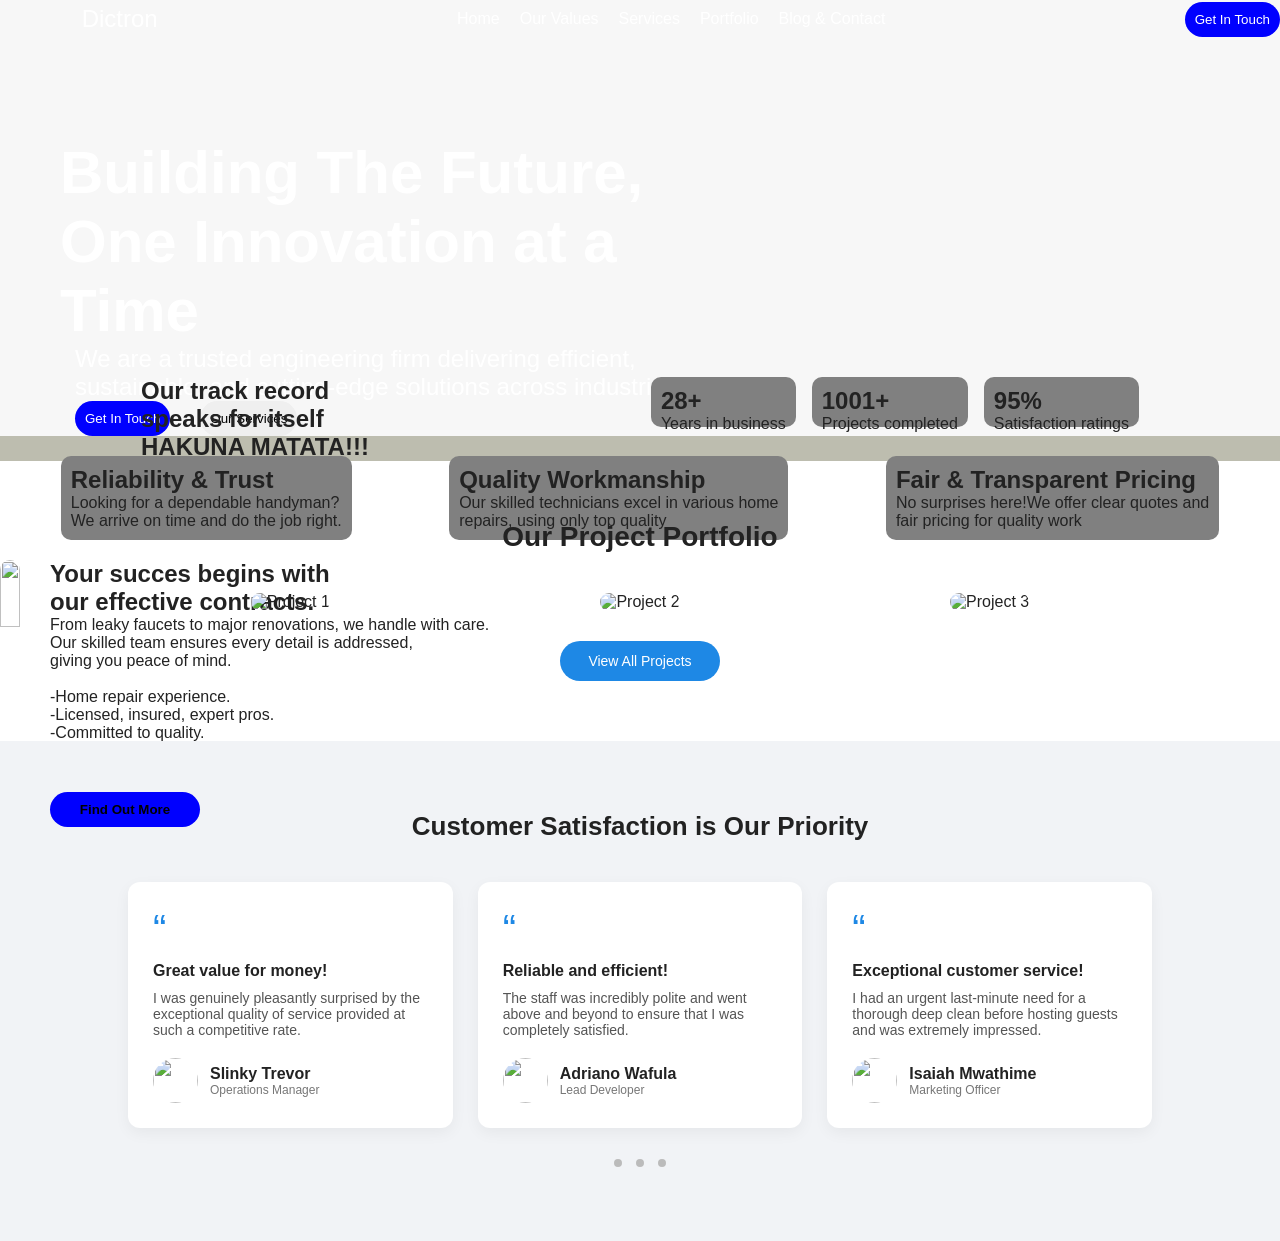
==== commit e393d639: "Revise home.html with new sections and layout updates Updated the home.html file to include new sect" ====
--- a/home.html
+++ b/home.html
@@ -50,8 +50,79 @@
     </main>
     </div>
 </section>
-    <section id="Our Values">
-        
+    <section id="Our Values">        
+    <div class="value-page">
+        <div class="hhh">
+            <div class="reliability">
+                <h1>Reliability & Trust</h1>
+                Looking for a dependable handyman?
+                <br>
+                We arrive on time and do the job right.
+            </div>
+            <div class="quality">
+                <h1>Quality Workmanship</h1>
+                Our skilled technicians excel in various home
+                <br>
+                repairs, using only top quality
+            </div>
+            <div class="fair">
+                <h1>Fair & Transparent Pricing</h1>
+                No surprises here!We offer clear quotes and
+                <br>
+                fair pricing for quality work
+            </div>
+        </div>
+        <div class="middle">
+            <div class="twoguys">
+                <img src="homepageimg.jpg" alt="">
+            </div>
+            <div class="yoursucces">
+                <h1 class="your">
+                    Your succes begins with
+                    <br>
+                    our effective contracts.
+                </h1>
+                From leaky faucets to major renovations, we handle with care.
+                <br>
+                Our skilled team ensures every detail is addressed,
+                <br>
+                giving you peace of mind.
+                <br><br>
+                -Home repair experience.
+                <br>
+                -Licensed, insured, expert pros.
+                <br>
+                -Committed to quality.
+                <br>
+                <button>Find Out More</button>
+            </div>
+        </div>
+        <div class="end">
+            <div class="words">
+                <h1 class="track-record">Our track record
+                    <br>
+                    speaks for itself
+                    <br>
+                    HAKUNA MATATA!!!
+                </h1>
+            </div>
+            <div class="statistics">
+                <div class="s1">
+                    <h1>28+</h1>
+                    Years in business
+                </div>
+                <div class="s2">
+                    <h1>1001+</h1>
+                    Projects completed
+                </div>
+                <div class="s3">
+                    <h1>95%</h1>
+                    Satisfaction ratings
+                </div>
+            </div>
+        </div>
+    </div>
+
     </section>
    <!--James part-->
                     <section id="Services">
@@ -150,3 +221,4 @@
 
 
 </html>
+
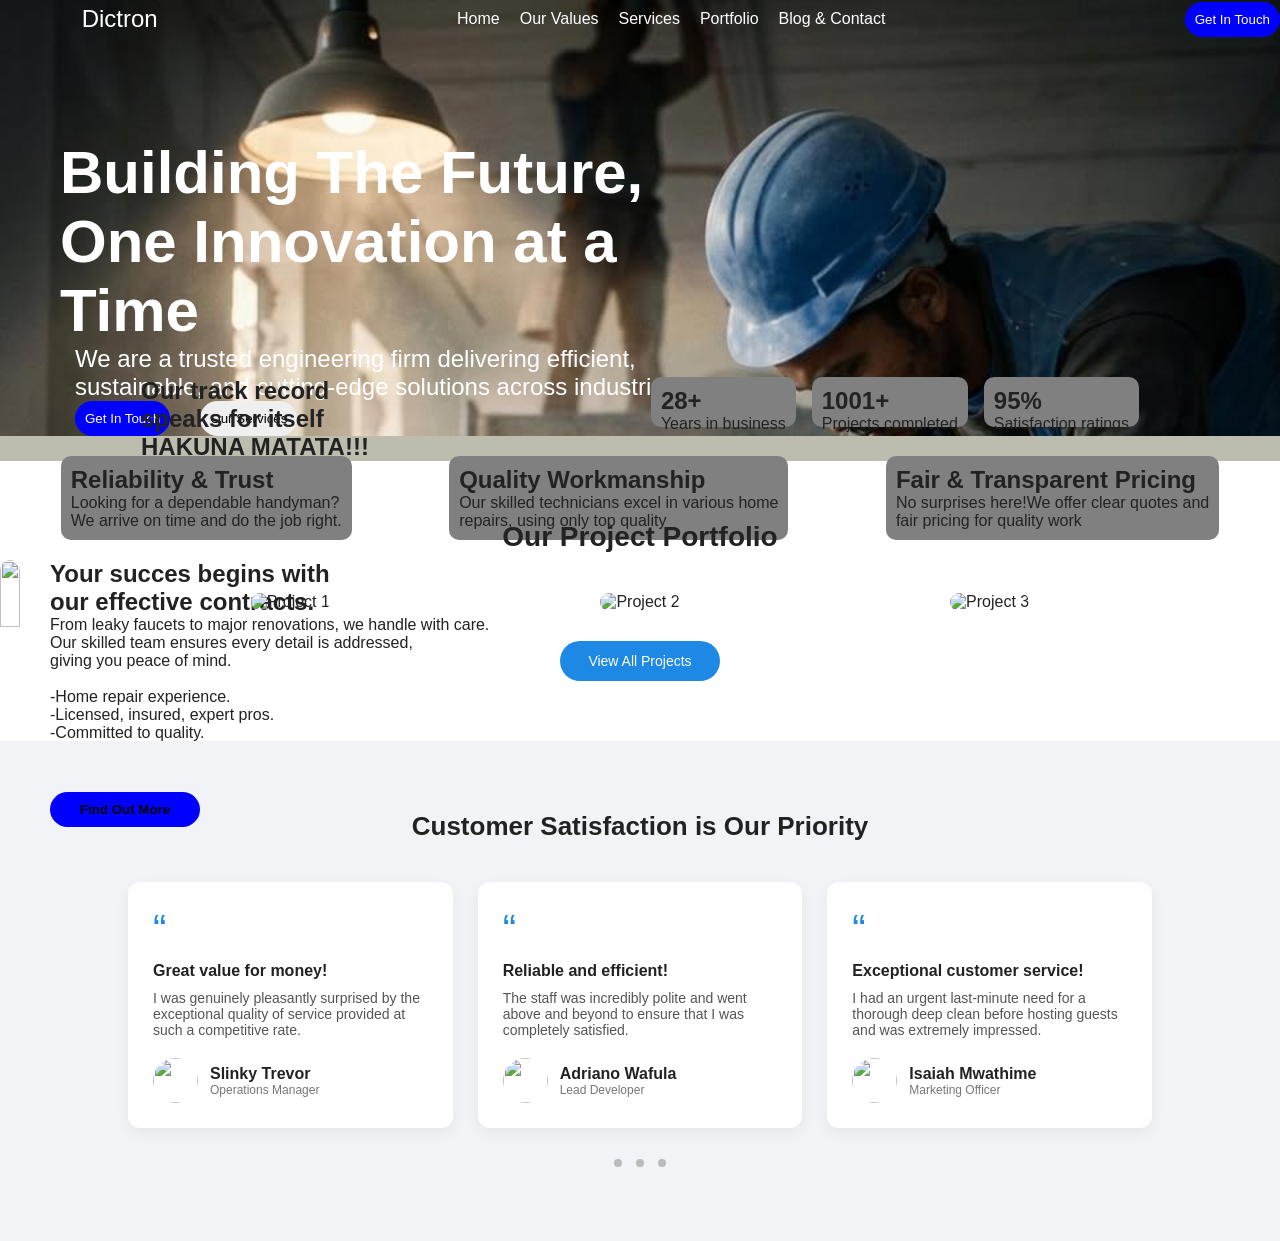
==== commit 6a56d22d: "Fix HTML formatting issues in home.html" ====
--- a/home.html
+++ b/home.html
@@ -74,7 +74,7 @@
         </div>
         <div class="middle">
             <div class="twoguys">
-                <img src="homepageimg.jpg" alt="">
+                <img src="twoguys.jpg" alt="">
             </div>
             <div class="yoursucces">
                 <h1 class="your">
@@ -222,3 +222,4 @@
 
 </html>
 
+
